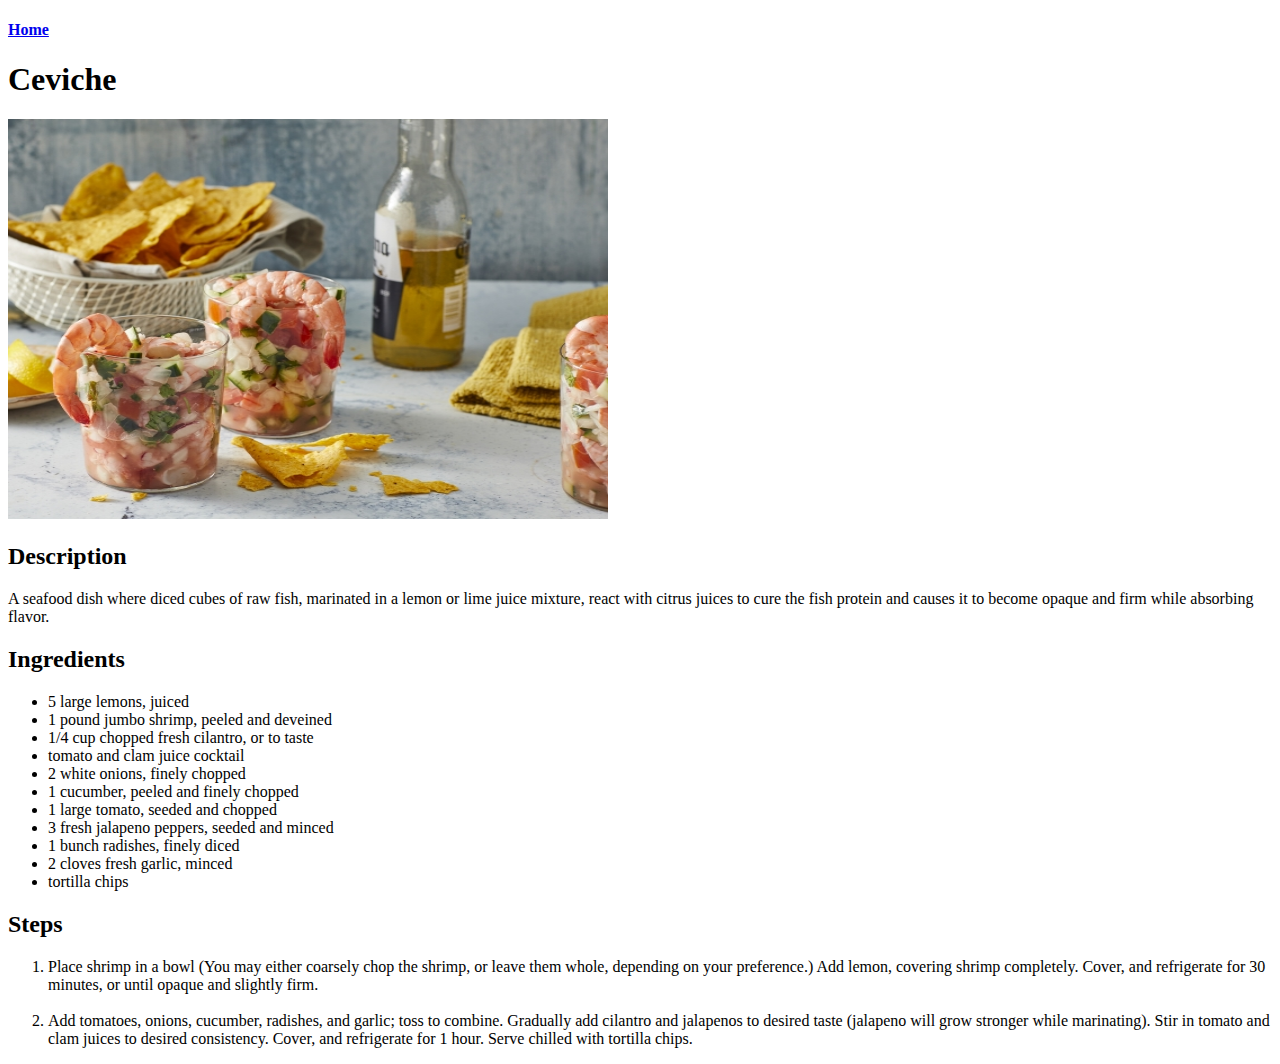
==== recipes/ceviche.html @ c4ec9be3 "Build a site of recipes and ingredients" ====
<!DOCTYPE html>
<html lang="en">
<head>
    <meta charset="UTF-8">
    <meta http-equiv="X-UA-Compatible" content="IE=edge">
    <meta name="viewport" content="width=device-width, initial-scale=1.0">
    <title>Ceviche Recipe</title>
</head>
<body>
    <h4><a href="../index.html">Home</a></h4>
    <h1>Ceviche</h1>
    <img src="images/ceviche.jpeg"
     height="400px" width="600px" alt="two cups of ceviche and a mexican beer">
    <h2>Description</h2>
    <p>A seafood dish where diced cubes of raw fish, marinated in a
        lemon or lime juice mixture, react with citrus juices to cure
        the fish protein and causes it to become opaque and firm
        while absorbing flavor.
    </p>
    <h2>Ingredients</h2>
    <ul>
        <li>5 large lemons, juiced</li>
        <li>1 pound jumbo shrimp, peeled and deveined</li>
        <li>1/4 cup chopped fresh cilantro, or to taste</li>
        <li>tomato and clam juice cocktail</li>
        <li>2 white onions, finely chopped</li>
        <li>1 cucumber, peeled and finely chopped</li>
        <li>1 large tomato, seeded and chopped</li>
        <li>3 fresh jalapeno peppers, seeded and minced</li>
        <li>1 bunch radishes, finely diced</li>
        <li>2 cloves fresh garlic, minced</li>
        <li>tortilla chips</li>
    </ul>
    <h2>Steps</h2>
    <ol>
        <li>Place shrimp in a bowl (You may either coarsely chop 
            the shrimp, or leave them whole, depending on your 
            preference.) Add lemon, covering shrimp completely. Cover,
             and refrigerate for 30 minutes, or until opaque and slightly
              firm.</li>
        <br>
        <li>Add tomatoes, onions, cucumber, radishes, and garlic;
             toss to combine. Gradually add cilantro and jalapenos to
              desired taste (jalapeno will grow stronger while marinating).
               Stir in tomato and clam juices to desired consistency. Cover,
                and refrigerate for 1 hour. Serve chilled with tortilla chips.
        </li>
    </ol>
    </body>
</html>
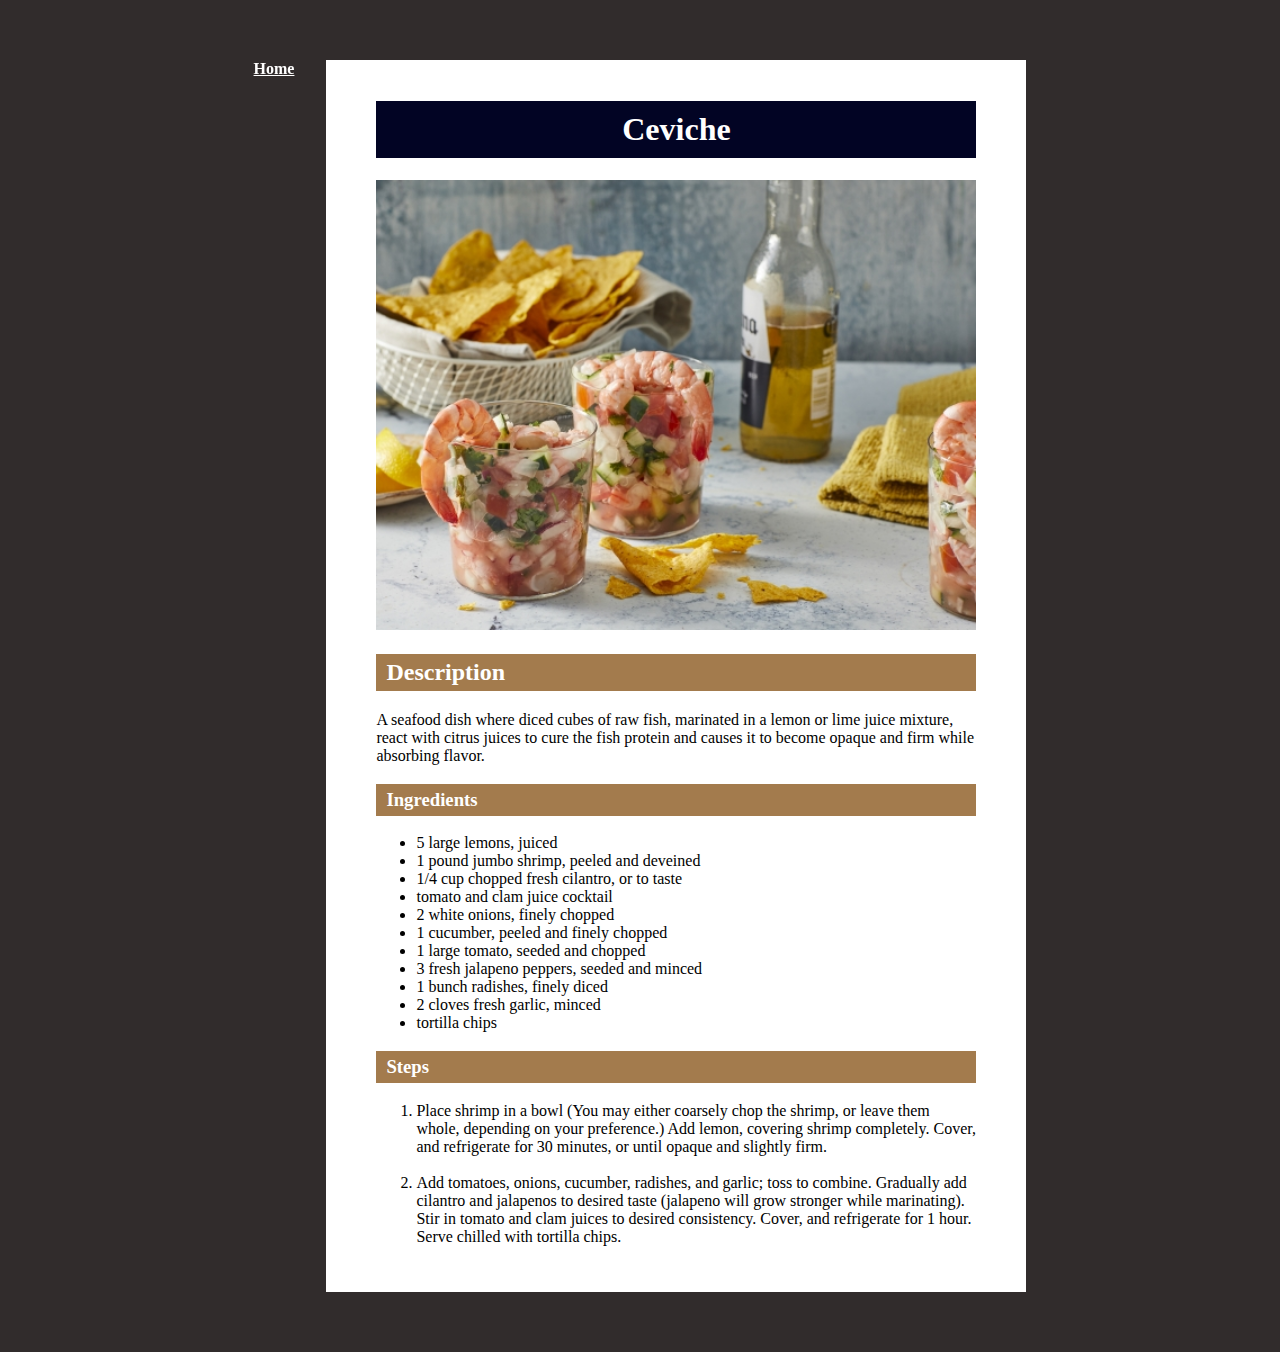
==== commit b5ec664d: "Add styles and links to each page" ====
--- a/recipes/ceviche.html
+++ b/recipes/ceviche.html
@@ -4,47 +4,56 @@
     <meta charset="UTF-8">
     <meta http-equiv="X-UA-Compatible" content="IE=edge">
     <meta name="viewport" content="width=device-width, initial-scale=1.0">
+    <link rel="stylesheet" href="../styles.css">
     <title>Ceviche Recipe</title>
 </head>
-<body>
-    <h4><a href="../index.html">Home</a></h4>
-    <h1>Ceviche</h1>
-    <img src="images/ceviche.jpeg"
-     height="400px" width="600px" alt="two cups of ceviche and a mexican beer">
-    <h2>Description</h2>
-    <p>A seafood dish where diced cubes of raw fish, marinated in a
-        lemon or lime juice mixture, react with citrus juices to cure
-        the fish protein and causes it to become opaque and firm
-        while absorbing flavor.
-    </p>
-    <h2>Ingredients</h2>
-    <ul>
-        <li>5 large lemons, juiced</li>
-        <li>1 pound jumbo shrimp, peeled and deveined</li>
-        <li>1/4 cup chopped fresh cilantro, or to taste</li>
-        <li>tomato and clam juice cocktail</li>
-        <li>2 white onions, finely chopped</li>
-        <li>1 cucumber, peeled and finely chopped</li>
-        <li>1 large tomato, seeded and chopped</li>
-        <li>3 fresh jalapeno peppers, seeded and minced</li>
-        <li>1 bunch radishes, finely diced</li>
-        <li>2 cloves fresh garlic, minced</li>
-        <li>tortilla chips</li>
-    </ul>
-    <h2>Steps</h2>
-    <ol>
-        <li>Place shrimp in a bowl (You may either coarsely chop 
-            the shrimp, or leave them whole, depending on your 
-            preference.) Add lemon, covering shrimp completely. Cover,
-             and refrigerate for 30 minutes, or until opaque and slightly
-              firm.</li>
-        <br>
-        <li>Add tomatoes, onions, cucumber, radishes, and garlic;
-             toss to combine. Gradually add cilantro and jalapenos to
-              desired taste (jalapeno will grow stronger while marinating).
-               Stir in tomato and clam juices to desired consistency. Cover,
-                and refrigerate for 1 hour. Serve chilled with tortilla chips.
-        </li>
-    </ol>
-    </body>
+<body class="recipes-page">
+    <div class="recipes-main-wrapper">
+        <div class="top">
+            <h4 class="side-bar"><a href="../index.html">Home</a></h4>
+        </div>
+        <div class="recipe-container">
+            <div class="recipe-wrapper">
+                <h1 class="main-title">Ceviche</h1>
+                <img src="../images/ceviche.jpeg"
+                height="400px" width="600px" alt="two cups of ceviche and a mexican beer">
+                <h2 class="title">Description</h2>
+                <p>A seafood dish where diced cubes of raw fish, marinated in a
+                    lemon or lime juice mixture, react with citrus juices to cure
+                    the fish protein and causes it to become opaque and firm
+                    while absorbing flavor.
+                </p>
+                <h3 class="title">Ingredients</h3>
+                <ul>
+                    <li>5 large lemons, juiced</li>
+                    <li>1 pound jumbo shrimp, peeled and deveined</li>
+                    <li>1/4 cup chopped fresh cilantro, or to taste</li>
+                    <li>tomato and clam juice cocktail</li>
+                    <li>2 white onions, finely chopped</li>
+                    <li>1 cucumber, peeled and finely chopped</li>
+                    <li>1 large tomato, seeded and chopped</li>
+                    <li>3 fresh jalapeno peppers, seeded and minced</li>
+                    <li>1 bunch radishes, finely diced</li>
+                    <li>2 cloves fresh garlic, minced</li>
+                    <li>tortilla chips</li>
+                </ul>
+                <h3 class="title">Steps</h3>
+                <ol>
+                    <li>Place shrimp in a bowl (You may either coarsely chop 
+                        the shrimp, or leave them whole, depending on your 
+                        preference.) Add lemon, covering shrimp completely. Cover,
+                        and refrigerate for 30 minutes, or until opaque and slightly
+                        firm.</li>
+                    <br>
+                    <li>Add tomatoes, onions, cucumber, radishes, and garlic;
+                        toss to combine. Gradually add cilantro and jalapenos to
+                        desired taste (jalapeno will grow stronger while marinating).
+                        Stir in tomato and clam juices to desired consistency. Cover,
+                            and refrigerate for 1 hour. Serve chilled with tortilla chips.
+                    </li>
+                </ol>
+            </div>  
+        </div>
+    </div>
+</body>
 </html>--- a/styles.css
+++ b/styles.css
@@ -0,0 +1,125 @@
+body {
+    width: auto;
+    margin: auto;
+    background-color: rgb(49, 44, 44);
+}
+
+.cover-page {
+    height: 100vh;
+}
+
+.recipes-page {
+    height: 100%;
+}
+
+.recipes-main-wrapper {
+    display: flex;
+    flex-direction: row;
+    justify-content: center;
+    margin: 60px 0;
+}
+
+.recipe-container {
+    display: flex;
+    flex-direction: column;
+    align-items: center;
+}
+
+.hero-main-wrapper,
+.recipes {
+    height: 100%;
+    display: flex;
+    flex-direction: column;
+    align-items: center;
+    justify-content: center;
+}
+
+.side-bar {
+    position: sticky;
+    top: 20px;
+}
+
+.hero-image-wrapper {
+    position: relative;
+    z-index: 2;
+}
+
+.recipes {
+    width: 500px;
+    height: 500px;
+    color: white;
+    background-color: rgb(159, 161, 141);
+    background-image: url("./images/food.jpg");
+    z-index: 1;
+}
+
+.dark-filter {
+    position: absolute;
+    background-color: black;
+    width: 100%;
+    height: 100%;
+    z-index: 3;
+    opacity: .5;
+}
+
+.over-all {
+    z-index: 4;
+}
+
+.top {
+    align-self: flex-start;
+    height: 100vh;
+    padding-right: 2em;
+    color: white;
+}
+
+.recipe-container {
+    width: 700px;
+    background-color: #fff;
+}
+
+.recipe-wrapper {
+    width: 600px;
+    padding: 20px 0px;
+    padding-bottom: 30px;
+}
+
+.main-title,
+.title {
+    color: white;
+    background-color: rgb(2, 4, 36);
+}
+
+.main-title {
+    padding: 10px 0;
+}
+
+.title {
+    padding: 5px 10px;
+    background-color: rgb(163, 123, 77);
+}
+
+h1 {
+    text-align: center;
+}
+
+h3 {
+    color: rgba(0, 0, 0, 0.76);
+}
+
+h4 {
+    margin: 0;
+}
+
+img {
+    width: 100%;
+    height: auto;
+}
+
+a {
+    color: white;
+}
+
+a:hover {
+    opacity: .5;
+}